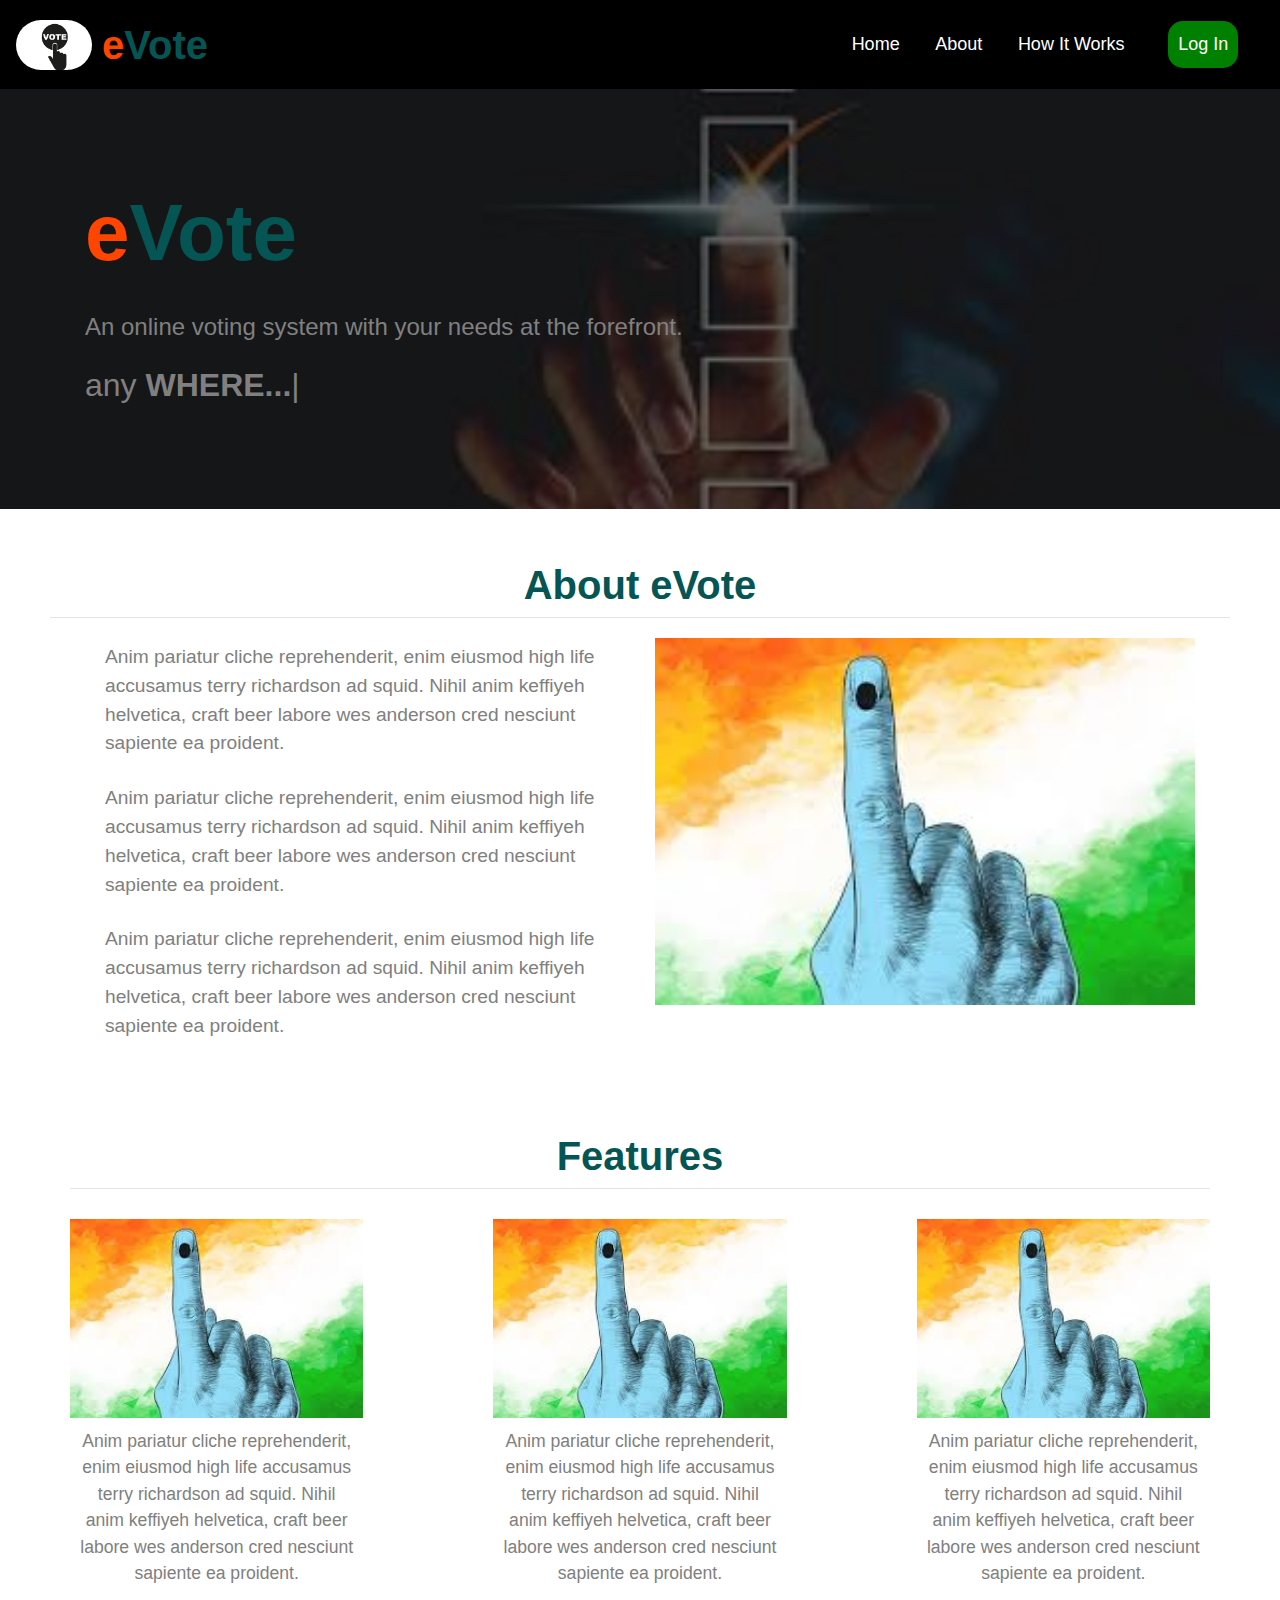
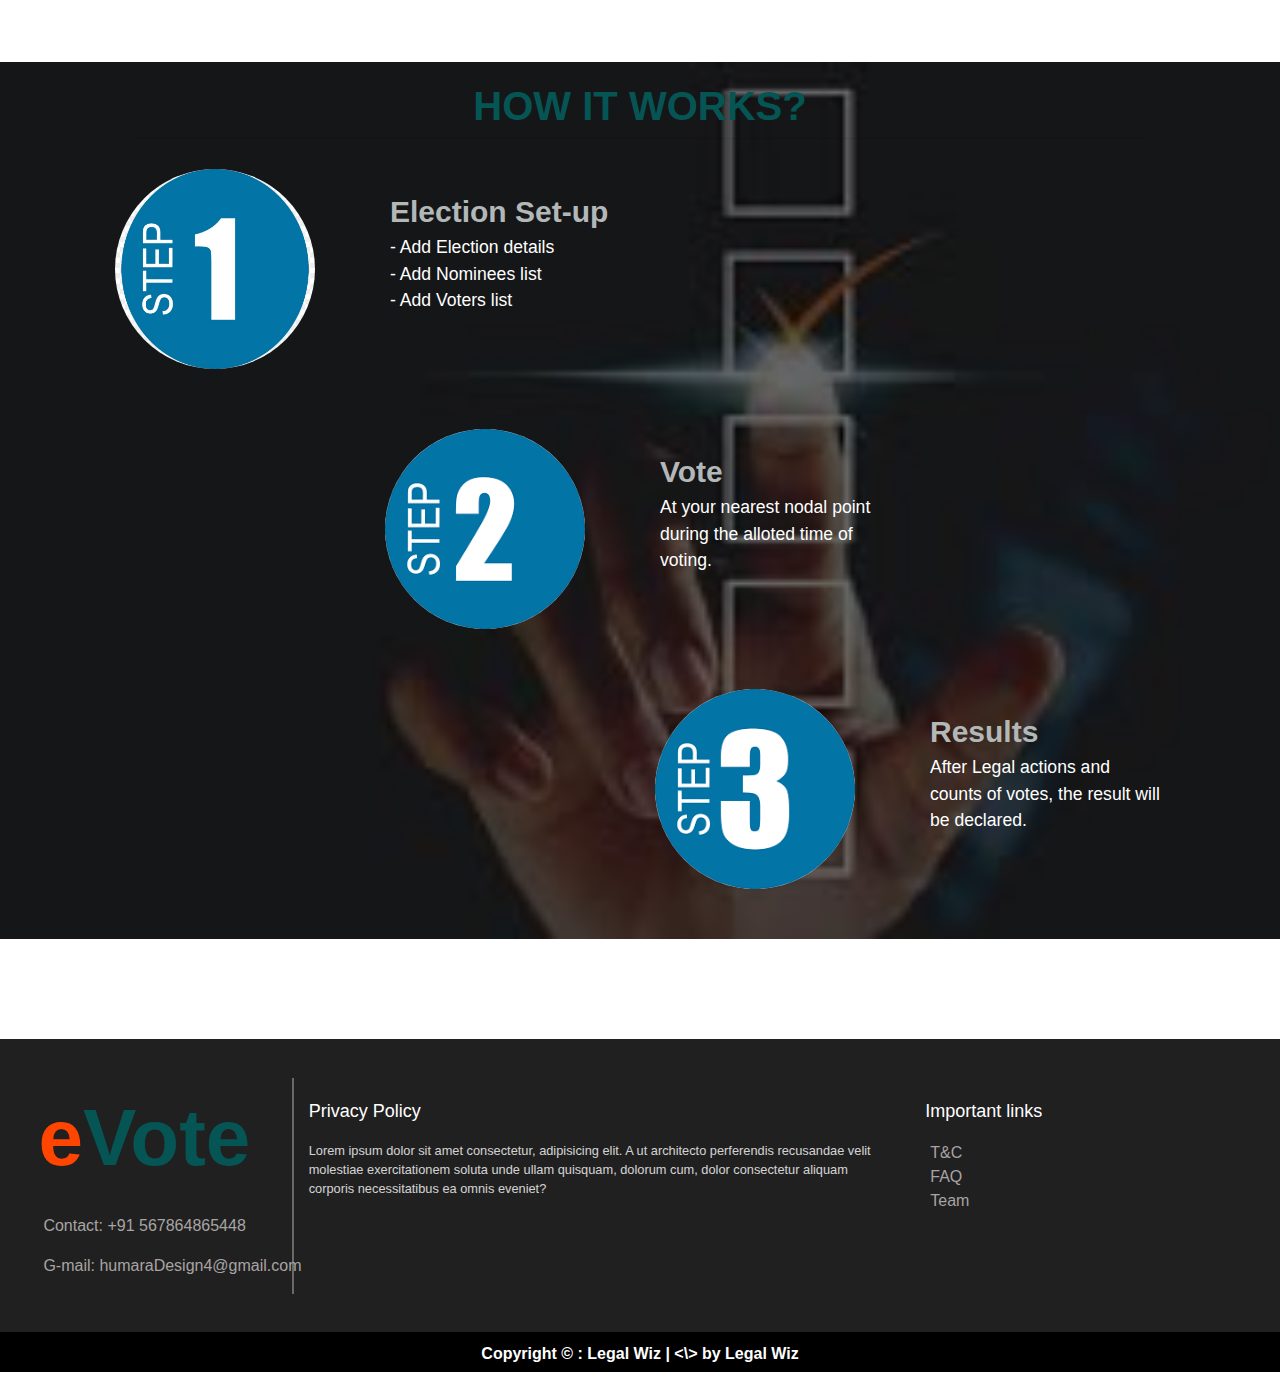
==== index.html @ 8d356a27 "Add files via upload" ====
<!DOCTYPE html>
<html lang="en">
<head>
    <meta charset="UTF-8">
    <meta name="viewport" content="width=device-width, initial-scale=1.0">
    <title>e-Vote</title>
    <link rel="stylesheet" href="Stylesheets/nav.css">
    <link rel="stylesheet" href="Stylesheets/indexStyle.css">
    <link rel="stylesheet" href="https://stackpath.bootstrapcdn.com/bootstrap/4.4.1/css/bootstrap.min.css"
    integrity="sha384-Vkoo8x4CGsO3+Hhxv8T/Q5PaXtkKtu6ug5TOeNV6gBiFeWPGFN9MuhOf23Q9Ifjh" crossorigin="anonymous">
</head>
<body>
    <div class="navbar_main" id="myHeader" class="shadow">
        <nav class="navbar navbar-expand-lg navbar-dark  ">
            <a href="index.html">
                <img src="Assets/logo.png" alt="logo" class="nav_img" height="50" />
            </a>
            <p class="nav_name"><strong><span style="color: orangered;">e</span>Vote</strong></p>
            <div class="navbar-header">
                <button class="navbar-toggler toggler-example mr-auto" type="button" data-toggle="collapse"
                    data-target="#navbarhome" aria-controls="navbarhome" aria-expanded="false"
                    aria-label="Toggle navigation">
                    <span class="navbar-toggler-icon"><i class="fas fa-bars fa-1x"></i></span>
                </button>
            </div>
            <div class="collapse navbar-collapse position-relative" id="navbarhome">
                <ul class="navbar-nav ml-auto ">
                    <li class="nav-item active">
                        <a class="nav-link" href="index.html">Home<span class="sr-only">(current)</span></a>
                    </li>
                    <li class="nav-item active">
                        <a class="nav-link" href="#about">About </a>
                    </li>
                    <li class="nav-item active">
                        <a class="nav-link" href="#hIw">How It Works</a>
                    </li>
                    
                </ul>
                <li class="nav-item active" style="list-style: none;">
                    <a class="nav-link" href=""><button class="btnn">Log In</button></a>
                </li>
            </div>
        </nav>
    </div>
    <section id="landing">
        <div class="jumbotron jumbotron-fluid">
            <div class="container">
                <p class="title"><span style="color: orangered;">e</span>Vote</p>
                <p class="desc">An online voting system with your needs at the forefront.</p>
                <p class="tag">any <span class="type" style="font-weight: bold;"></span></p>   
            </div>
        </div>
    </section>

    <section id="about">
        <div class="system">
            <h1 class="section_title">About eVote</h1>
            <hr style="margin: 0 50px" />
            <div class="container">
                <div class="row">
                    <div class="col-sm-6 order-last">
                        <img src="Assets/about.jpg"  width="100%"/>
                    </div>
                    <div class="col-sm-6 order-first system-desc">
                        
                        <p class="content">
                            Anim pariatur cliche reprehenderit, enim eiusmod high life accusamus terry richardson ad squid. Nihil anim keffiyeh
                            helvetica, craft beer labore wes anderson cred nesciunt sapiente ea proident.
                        </p>
                        <p class="content">
                            Anim pariatur cliche reprehenderit, enim eiusmod high life accusamus terry richardson ad squid. Nihil anim keffiyeh
                            helvetica, craft beer labore wes anderson cred nesciunt sapiente ea proident.
                        </p>
                        <p class="content">
                            Anim pariatur cliche reprehenderit, enim eiusmod high life accusamus terry richardson ad squid. Nihil anim keffiyeh
                            helvetica, craft beer labore wes anderson cred nesciunt sapiente ea proident.
                        </p>
                    </div>
                </div>
            </div>
        </div>
    </section>

    <section id="features_list">
        <div class="container1">
            <h1 class="section_title">Features</h1>
            <hr style="margin: 0 50px"/>
            <div class="row">
                <div class="col-sm">
                    <div class="features">
                        <img src="Assets/about.jpg" alt="feature" width="100%" height="auto">
                        <p class="content1">Anim pariatur cliche reprehenderit, enim eiusmod high life accusamus terry
                            richardson ad squid.
                            Nihil anim keffiyeh
                            helvetica, craft beer labore wes anderson cred nesciunt sapiente ea proident.</p>
                    </div>
                </div>
                <div class="col-sm">
                    <div class="features">
                        <img src="Assets/about.jpg" alt="feature" width="100%" height="auto">
                        <p class="content1">Anim pariatur cliche reprehenderit, enim eiusmod high life accusamus terry
                            richardson ad squid.
                            Nihil anim keffiyeh
                            helvetica, craft beer labore wes anderson cred nesciunt sapiente ea proident.</p>
                    </div>
                </div>
                <div class="col-sm">
                    <div class="features">
                        <img src="Assets/about.jpg" alt="feature" width="100%" height="auto">
                        <p class="content1">Anim pariatur cliche reprehenderit, enim eiusmod high life accusamus terry
                            richardson ad squid.
                            Nihil anim keffiyeh
                            helvetica, craft beer labore wes anderson cred nesciunt sapiente ea proident.</p>
                    </div>
                </div>
            </div>
        </div>
    </section>   

    <section id="hIw">       
        <div class="container" >
            <h1 class="section_title">HOW IT WORKS?</h1>
            <hr style="margin: 0 50px" />
            <div class="steps">
            <div class="row">    
                <div class="col-sm-3 ">
                    <img src="Assets/step1.jpg" width="200px" height="200px" style="border-radius: 50%;" />
                </div>
                <div class="col-sm-3">
                    <p class="contenthIw">
                        <span class="step_title">Election Set-up</span><br>
                        - Add Election details<br>
                        - Add Nominees list<br>
                        - Add Voters list<br>
                    </p>
                </div>
                <div class="col-sm-3 "></div>
                <div class="col-sm-3 "></div>
            </div>
            </div>
            <div class="steps">
            <div class="row">
                <div class="col-sm-3 "></div>
                <div class="col-sm-3 ">
                    <img src="Assets/step2.png" width="200px" height="200px" style="border-radius: 50%;" />
                </div>
                <div class="col-sm-3 ">
                    <p class="contenthIw">
                       <span class="step_title">Vote</span>  <br>
                       At your nearest nodal point during the alloted time of voting.
                    </p>
                </div>   
                <div class="col-sm-3 "></div>
            </div>
            </div>
            <div class="steps">
            <div class="row">
                <div class="col-sm-3"></div>
                <div class="col-sm-3"></div>
                <div class="col-sm-3 ">
                    <img src="Assets/step3.png" width="200px" height="200px" style="border-radius: 50%;" />
                </div>
                <div class="col-sm-3">
                    <p class="contenthIw">
                        <span class="step_title">Results</span><br>
                        After Legal actions and counts of votes, the result will be declared.
                    </p>
                </div>
            </div>                
            </div>
    </section>

  

    <section id="footer">
        <div class="foot">
            <div class="row">
                <div class="col-sm-3">
                    <p class="title"><span style="color: orangered;">e</span>Vote</p>
                    <p style="color: rgb(168, 164, 164); padding-left:5px">Contact: +91 567864865448</p>
                    <p style="color: rgb(168, 164, 164); padding-left:5px">G-mail: humaraDesign4@gmail.com</p>
                </div>
                <div class="vl"></div>
                <div class="col-sm-6 privacy">
                        <p  style="color: white; font-size: large;">Privacy Policy</p>
                        <p class="contentFoot"> Lorem ipsum dolor sit amet consectetur, adipisicing elit. A ut architecto perferendis recusandae velit molestiae 
                        exercitationem soluta unde ullam quisquam, dolorum cum, dolor consectetur aliquam corporis
                        necessitatibus ea omnis eveniet?</p>
                </div>
                 <div class="col-sm-3 privacy" >
                     <p style="color: white; font-size: large;">Important links</p>
                     <a href="">T&C</a><br>
                     <a href="">FAQ</a><br>
                     <a href="">Team</a><br>
                 </div>
            </div>
        </div>
        <div class="row2">
            <p style="padding-top: 10px; font-weight: bold;text-align: center;"> Copyright © : Legal Wiz | <\> by Legal Wiz</p>
        </div>
    </section>

    <script src="JS/typed.js"></script>
    <script>
        var typed = new Typed(".type", {
            strings: [
                "WHERE...",
                "TIME...",
                "DEVICE..."  
            ],
            typeSpeed: 50,
            backSpeed: 25,
            loop: true
        });
    </script>
    <script src="https://code.jquery.com/jquery-3.4.1.slim.min.js"
        integrity="sha384-J6qa4849blE2+poT4WnyKhv5vZF5SrPo0iEjwBvKU7imGFAV0wwj1yYfoRSJoZ+n"
        crossorigin="anonymous"></script>
    <script src="https://cdn.jsdelivr.net/npm/popper.js@1.16.0/dist/umd/popper.min.js"
        integrity="sha384-Q6E9RHvbIyZFJoft+2mJbHaEWldlvI9IOYy5n3zV9zzTtmI3UksdQRVvoxMfooAo"
        crossorigin="anonymous"></script>
    <script src="https://stackpath.bootstrapcdn.com/bootstrap/4.4.1/js/bootstrap.min.js"
        integrity="sha384-wfSDF2E50Y2D1uUdj0O3uMBJnjuUD4Ih7YwaYd1iqfktj0Uod8GCExl3Og8ifwB6"
        crossorigin="anonymous"></script>
</body>
</html>
---- Stylesheets/nav.css ----
html {
    scroll-behavior: smooth;
}

.nav-item {
    padding: 5px;
    font-size: large;
}
@media screen and (max-width:500px){
    .nav-item{
        padding: 10px;
    }
    .vl{
        opacity: 0;
    }
    .privacy hr{
        opacity: 1;
        color: white;
    }
}
.navbar_main,
.navbar {
    font-family: 'Montserrat',
        'Helvetica Neue',
        'Helvetica',
        sans-serif;
    font-size: 1em;
    margin: 0 2%;
    background-color: black;
    color: #e1f0f7;
    margin: 0;
    top: 0;
}

.nav_name {
    float: right;
    font-size: 40px;
    margin: auto auto auto 0;
    padding-left: 10px;
    color: rgb(6, 85, 85);
}
.nav_img{
    border-radius: 30px;
}

.nav-item {
    margin: 0 0.3rem;  
}
.sticky {
    position: fixed;
    top: 0;
    width: 100%;
}
.btnn{
    background-color: green;
    color: white;
    border-radius: 15px;
    border: none;
    padding: 10px;
}
.btnn:hover{
    transform: scale(1.1);
}

#footer {
   background-color: rgb(32, 32, 32);
    margin-bottom: 20px;
    text-align: center;
}

.foot {
    padding: 3%;
}


.vl {
    border-left: 2px solid dimgray;
    height: auto;
    margin-left: -40px;
}

.row2 {
    height: 40px;
    color: white;
    background-color: black;
}

#footer{
    margin-top: 100px;
    text-align: left;
}
.privacy a{
    color: white;
    font-size: 1rem;
}
.privacy{
    padding-top: 20px;
}
.contentFoot{
    font-size: 0.8rem;
    color: rgb(168, 164, 164);
    opacity: 0.8;
}

.privacy a {
    color: rgb(168, 164, 164);
    font-size: 1rem;
    padding: 5px;
}
.privacy a:hover {
    display: inline-block;
    transform: scale(1.5);
    text-decoration: none;
    color: white;
}
.privacy {
    padding-top: 20px;
}

.contentFoot {
    font-size: 0.8rem;
    color: white;
    opacity: 0.8;
}
---- Stylesheets/indexStyle.css ----
html {
    scroll-behavior: smooth;
}
.jumbotron {
    width: 100%;
    height: auto;
    background-image: linear-gradient(rgba(0, 0, 0, 0.6), rgba(0, 0, 0, 0.6)),
    url(../Assets/vote1.jpg);
    background-size: cover;
    background-repeat: no-repeat;
    background-position: center;
}
.container,.container1{
    padding: 20px;
    /* margin: 2rem 0; */
    font-family: 'Montserrat',sans-serif;
}
.title{
      color: rgb(6, 85, 85);
      font-weight: bold;
      font-size: 5rem;
}
.tag{
    color: grey;
    font-size: 2rem;
}
.desc{
    color: grey;   
    font-size: 1.5rem;
}
.system {
    padding-top: 20px;
    padding-bottom: 30px;
}

.content{
    color: grey;
    font-size: 1.2rem;
    padding: 5px 20px;
}
.system-desc {
    vertical-align: middle;
}
.features{
    margin: 0;
    padding: 30px 50px;
    text-align: center;
}
.section_title{
    font-family: 'Montserrat',
    sans-serif;
    font-weight: bold;
    color: rgb(6, 85, 85);
    text-align: center;
}
.content1{
    color: grey;
    font-size: 1.1rem;
    padding: 10px;
}

.steps{
    padding: 30px;
}

#hIw{
   background-image: linear-gradient(rgba(0, 0, 0, 0.6), rgba(0, 0, 0, 0.6)),
   url(../Assets/vote1.jpg);
   background-size: cover;
   background-repeat: no-repeat;
   background-position: center;
   width: 100%;
   height: auto;
}
.step_title{
    font-weight: bold;
    font-size: 30px;
    color: rgb(178, 184, 184);
}
.contenthIw{
    padding: 20px 5px ;
    color: white;
    font-size: 1.1rem;
}
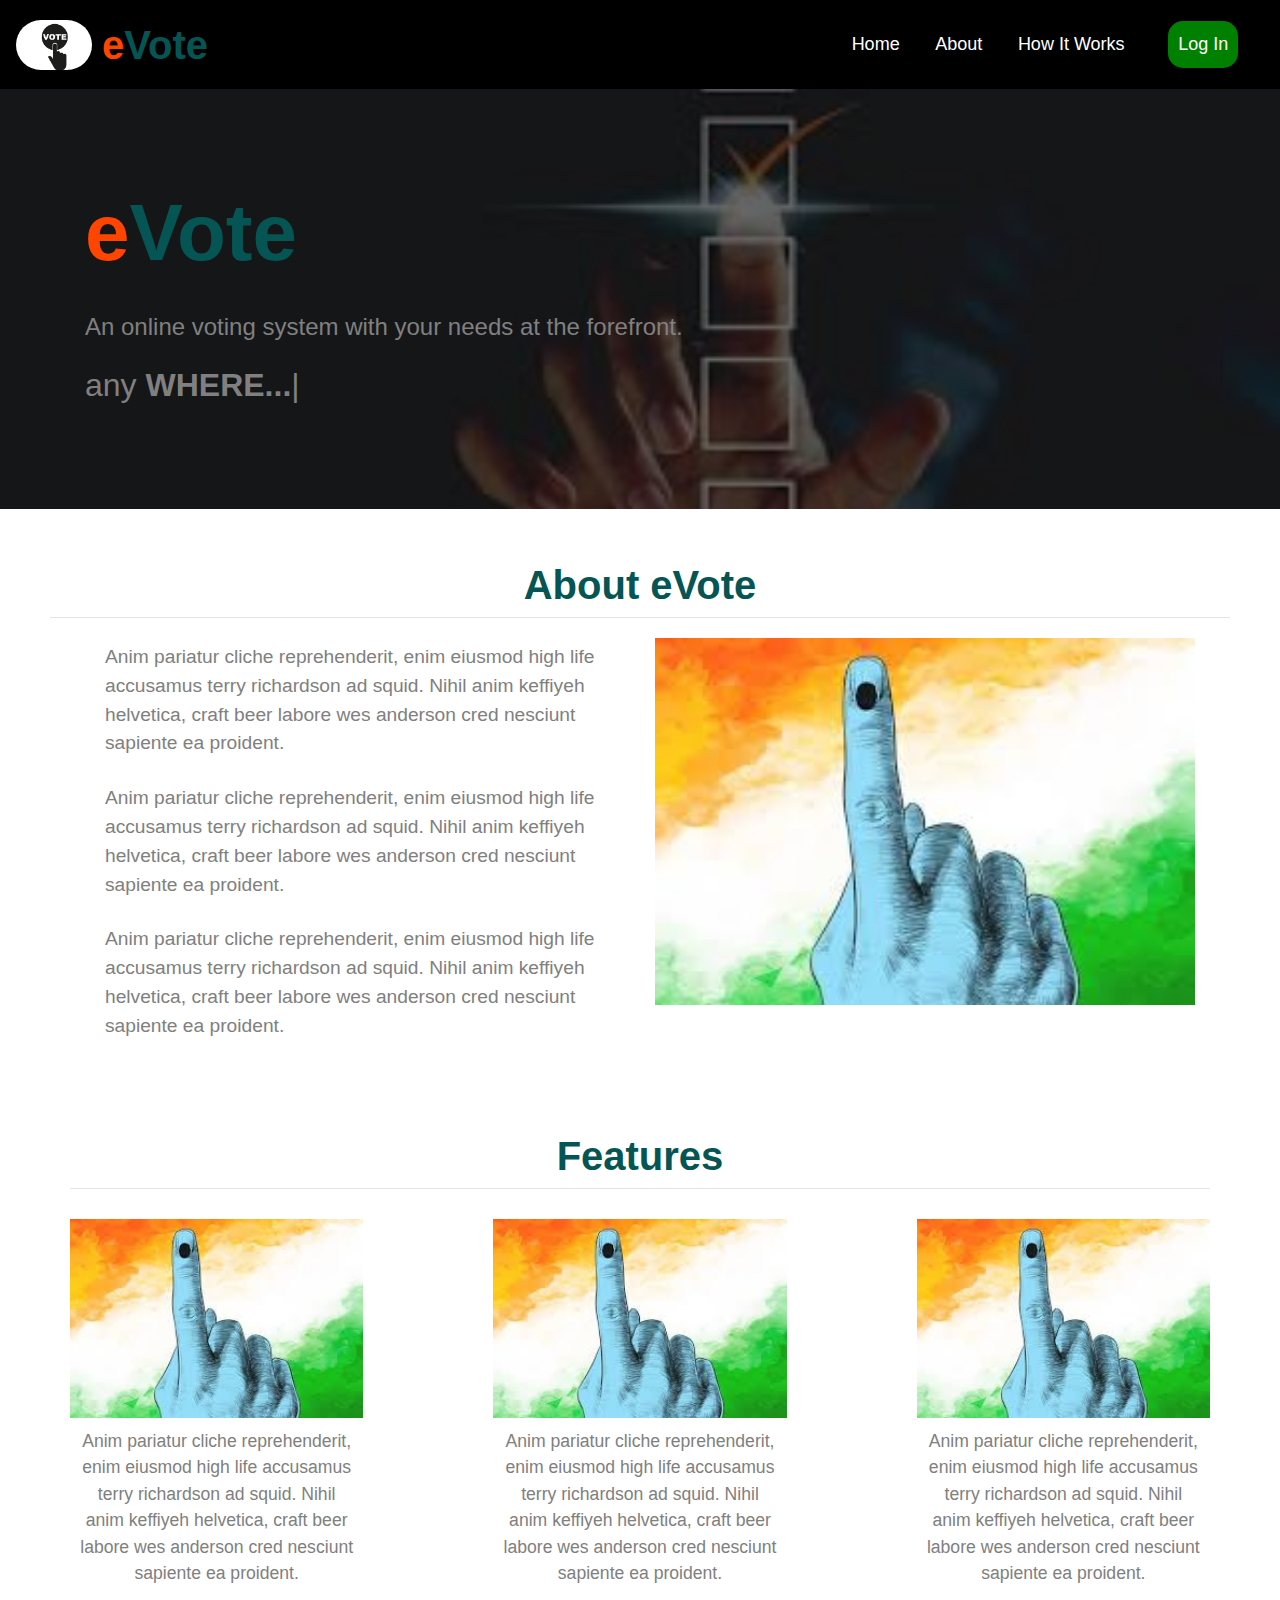
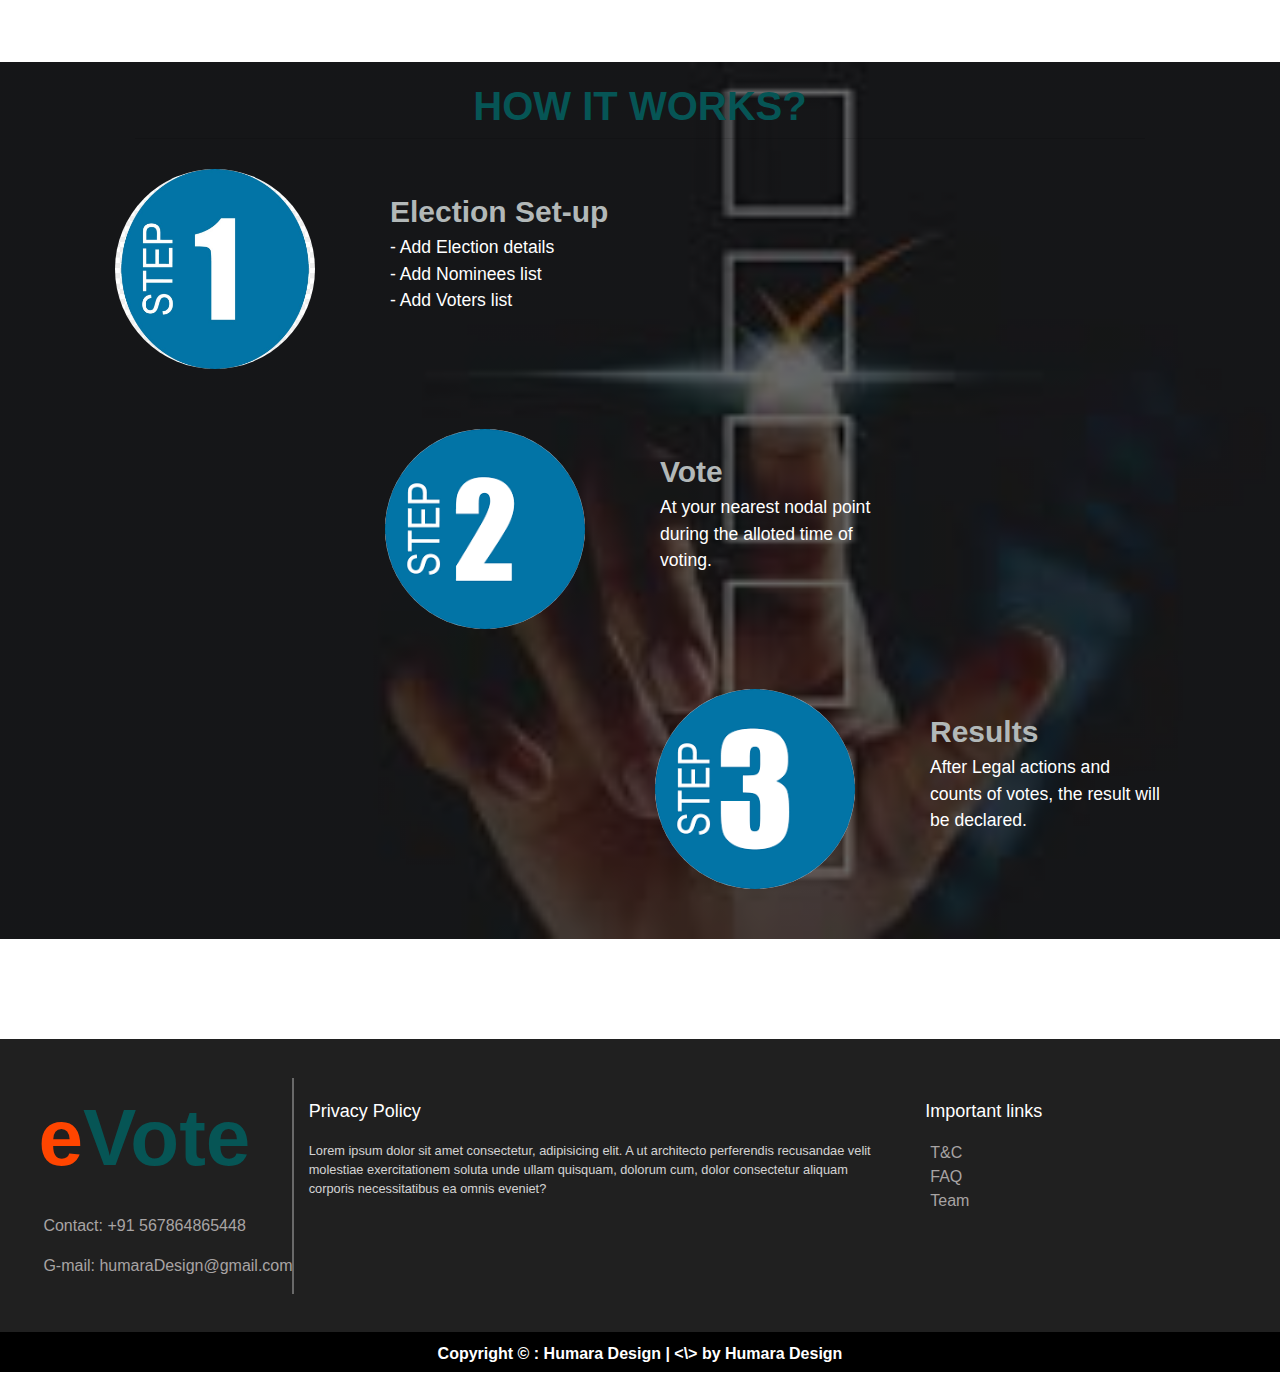
==== commit bc84e165: "Add files via upload" ====
--- a/index.html
+++ b/index.html
@@ -178,7 +178,7 @@
                 <div class="col-sm-3">
                     <p class="title"><span style="color: orangered;">e</span>Vote</p>
                     <p style="color: rgb(168, 164, 164); padding-left:5px">Contact: +91 567864865448</p>
-                    <p style="color: rgb(168, 164, 164); padding-left:5px">G-mail: humaraDesign4@gmail.com</p>
+                    <p style="color: rgb(168, 164, 164); padding-left:5px">G-mail: humaraDesign@gmail.com</p>
                 </div>
                 <div class="vl"></div>
                 <div class="col-sm-6 privacy">
@@ -190,13 +190,14 @@
                  <div class="col-sm-3 privacy" >
                      <p style="color: white; font-size: large;">Important links</p>
                      <a href="">T&C</a><br>
-                     <a href="">FAQ</a><br>
-                     <a href="">Team</a><br>
+                     <a href="Layouts/faq.html">FAQ</a><br>
+                     <a href="Layouts/team.html">Team</a><br>
                  </div>
             </div>
         </div>
         <div class="row2">
-            <p style="padding-top: 10px; font-weight: bold;text-align: center;"> Copyright © : Legal Wiz | <\> by Legal Wiz</p>
+            <p style="padding-top: 10px; font-weight: bold;text-align: center;"> Copyright © : Humara Design | <\> by
+                    Humara Design</p>
         </div>
     </section>
 
